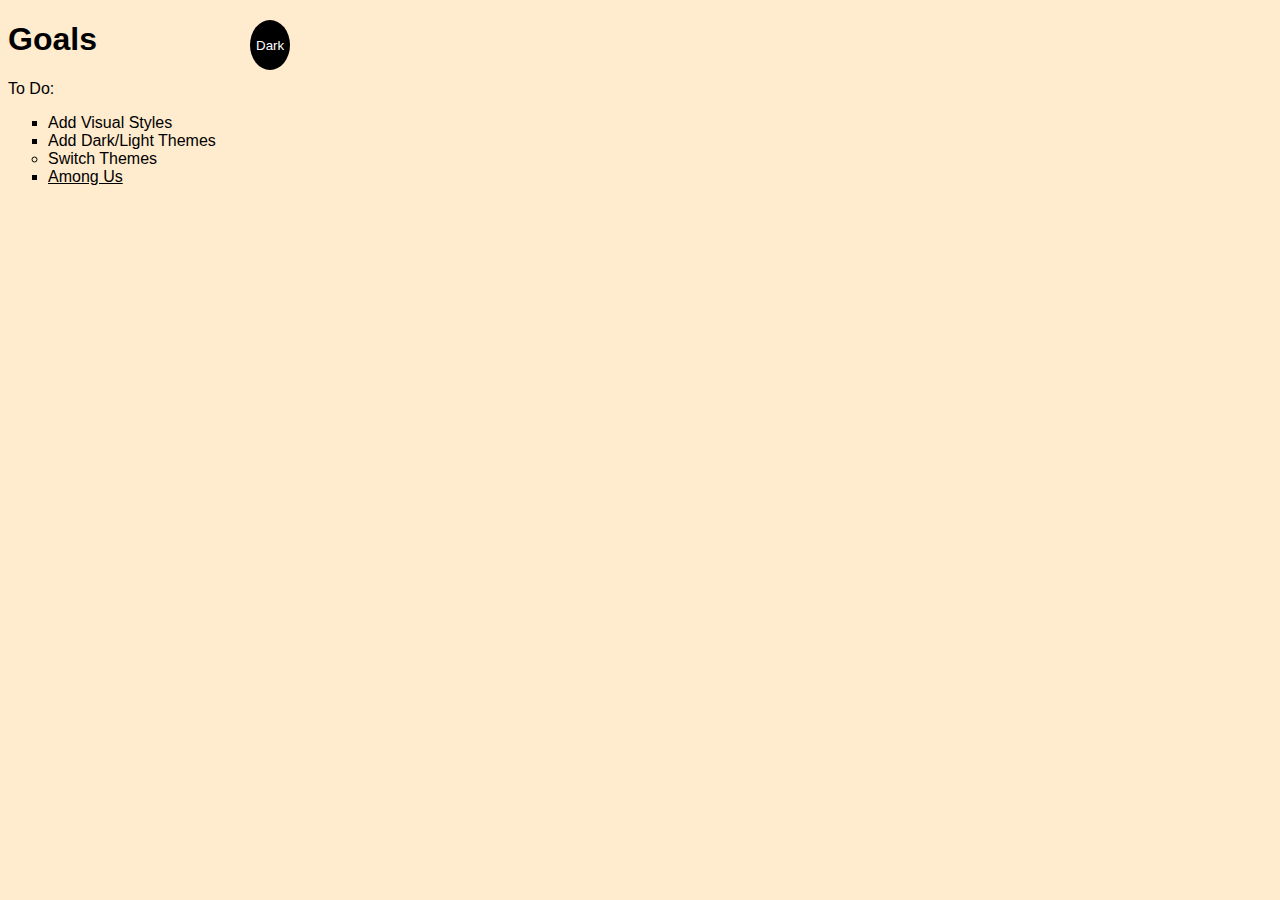
==== Website Project/index.html @ 5af655c7 "Added source files for website - v00.00.01" ====
<!DOCTYPE html>
<html lang="en">
<head>
    <meta charset="UTF-8">
    <meta http-equiv="X-UA-Compatible" content="IE=edge">
    <meta name="viewport" content="width=device-width, initial-scale=1.0">
    <title>Website Project</title>
        <link rel="stylesheet" href="main.css">
</head>
<body class="light-theme">
    <h1>Goals</h1>
    <p id="msg">To Do:</p>
    <ul>
        <li class="list">Add Visual Styles</li>
        <li class="list">Add Dark/Light Themes</li>
        <li>Switch Themes</li>
        <li class="list"><a href="https://www.youtube.com/watch?v=ChgK3V0Eezo">Among Us</a></li>

    </ul>
    <div>
        <button class="btn">Dark</button>
    </div>
    <iframe width="1000" height="600" 
    src="https://www.youtube.com/embed/ChgK3V0Eezo?autoplay=1" title="YouTube video player" 
    frameborder="0" autoplay="1" allow="accelerometer; autoplay; clipboard-write; encrypted-media; gyroscope; picture-in-picture" allowfullscreen>
    </iframe>
    <script src="app.js"></script>
    <noscript>Enable JavaScript for the full experience</noscript>
    
</body>
</html>
---- Website Project/main.css ----
:root{
    --green: #00FF00;
    --white: #ffffff;
    --black: #000000;
    --almond: #ffebcd;
}

*{
    color: var(--fontColor);
    font-family: helvetica;
}
body{
    /*font-family: monospace; */
    background: var(--bg);
}

ul{
    font-family: helvetica;
}

li{
    list-style: circle;
}

.list{
    list-style: square;
}

/*#msg{
    font-family: monospace;
} */

.light-theme{
    --fontColor: var(--black);
    --bg: var(--almond);
    --btnBg: var(--black);
    --btnFontColor: var(--white);
}

.dark-theme{
    --fontColor: var(--almond);
    --bg: var(--black);
    --btnBg: var(--white);
    --btnFontColor: var(--black);
}

.btn{
    position: absolute;
    top: 20px;
    left: 250px;
    height: 50px;
    border-radius: 50%;
    border: none;
    color: var(--btnFontColor);
    background-color: var(--btnBg);
}

.btn:focus { outline-style: none;}
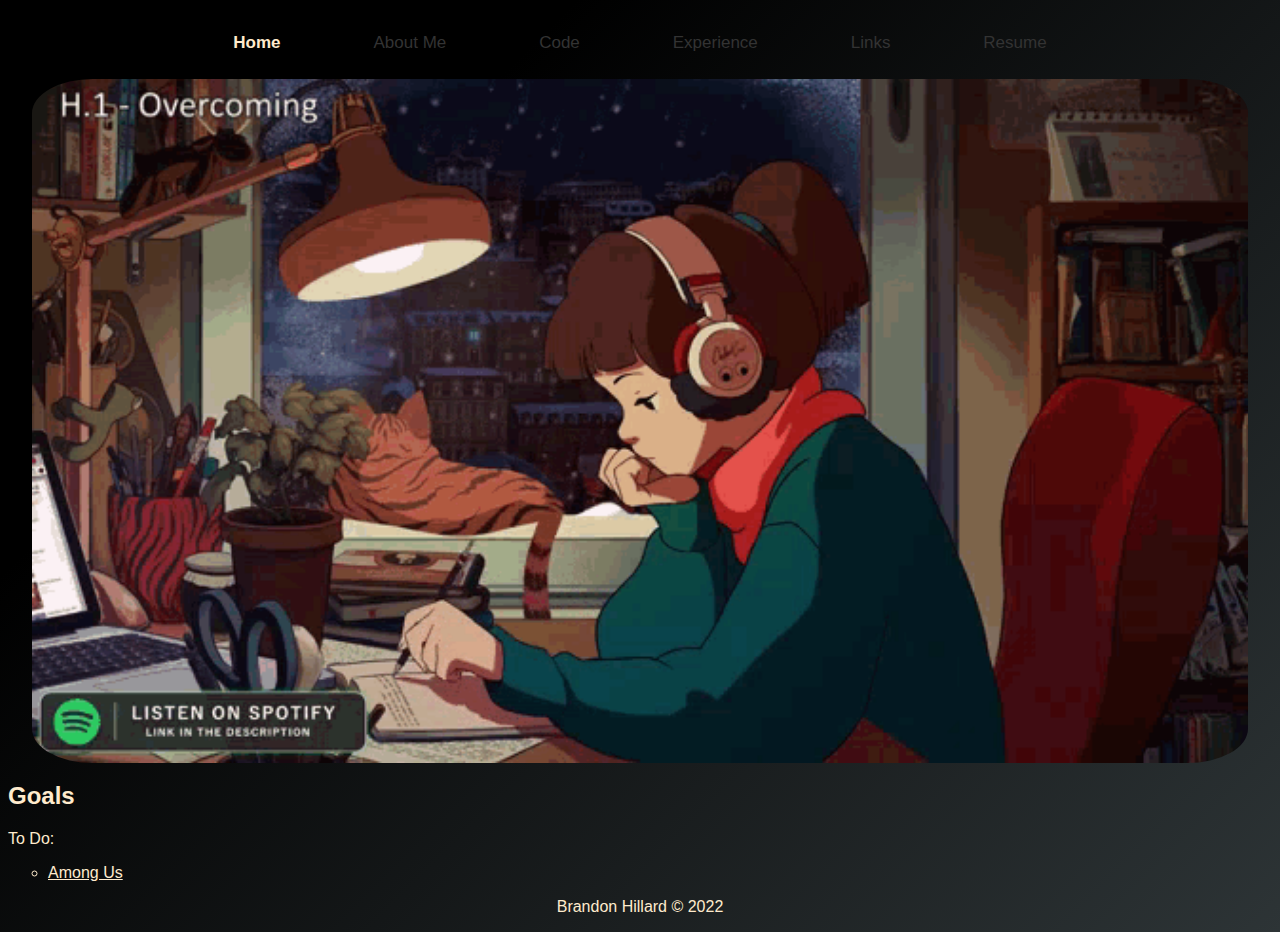
==== commit c7b4d6b1: "Built Navbar;Added Links;Added resume - v00.00.02" ====
--- a/Website Project/index.html
+++ b/Website Project/index.html
@@ -4,28 +4,42 @@
     <meta charset="UTF-8">
     <meta http-equiv="X-UA-Compatible" content="IE=edge">
     <meta name="viewport" content="width=device-width, initial-scale=1.0">
-    <title>Website Project</title>
+    <title>Brandon Hillard</title>
         <link rel="stylesheet" href="main.css">
 </head>
-<body class="light-theme">
-    <h1>Goals</h1>
+<style>
+    footer {text-align:   center;}
+</style>
+<body class="dark-theme">
+    <!-- Load an icon library to show a hamburger menu (bars) on small screens -->
+    <link rel="stylesheet" href="https://cdnjs.cloudflare.com/ajax/libs/font-awesome/4.7.0/css/font-awesome.min.css">
+    
+    <div class="topnav" id="myTopnav">
+    <a href="index.html" class="current">Home</a>
+    <a href="#aboutMe" >About Me</a>
+    <a href="#code">Code</a>
+    <a href="#experience">Experience</a>
+    <a href="links.html">Links</a>
+    <a href="resume.html">Resume</a>
+    <a href="javascript:void(0);" class="icon" onclick="myFunction()">
+        <i class="fa fa-bars"></i>
+    </a>
+    </div>
+
+    <img src="sources/chilled-cow-lofi-gif.gif" alt="TempImg" class="mainVideo">
+
+    <h2>Goals</h2>
     <p id="msg">To Do:</p>
     <ul>
-        <li class="list">Add Visual Styles</li>
-        <li class="list">Add Dark/Light Themes</li>
-        <li>Switch Themes</li>
-        <li class="list"><a href="https://www.youtube.com/watch?v=ChgK3V0Eezo">Among Us</a></li>
+        <li><a href="https://www.youtube.com/watch?v=ChgK3V0Eezo">Among Us</a></li>
 
     </ul>
-    <div>
-        <button class="btn">Dark</button>
-    </div>
-    <iframe width="1000" height="600" 
-    src="https://www.youtube.com/embed/ChgK3V0Eezo?autoplay=1" title="YouTube video player" 
-    frameborder="0" autoplay="1" allow="accelerometer; autoplay; clipboard-write; encrypted-media; gyroscope; picture-in-picture" allowfullscreen>
-    </iframe>
     <script src="app.js"></script>
     <noscript>Enable JavaScript for the full experience</noscript>
     
 </body>
+
+<footer>
+    <p>Brandon Hillard © 2022</p>
+  </footer>
 </html>--- a/Website Project/main.css
+++ b/Website Project/main.css
@@ -1,7 +1,4 @@
 :root{
-    --green: #00FF00;
-    --white: #ffffff;
-    --black: #000000;
     --almond: #ffebcd;
 }
 
@@ -9,9 +6,31 @@
     color: var(--fontColor);
     font-family: helvetica;
 }
+
+.mainVideo{
+    max-width: 95vw;
+    width: 95vw;
+    max-height: 90vh;
+    border-radius: 5%;
+    margin-left: auto;
+    margin-right: auto;
+    display: block;
+}
+
 body{
     /*font-family: monospace; */
-    background: var(--bg);
+    /*margin: 0;
+    width: 100vw;
+    height: 100vh;*/
+    background-color: #2d3436;
+    background-image: linear-gradient(315deg, #2d3436 0%, #000000 74%);
+    background-size: cover;
+    background-repeat: no-repeat;
+}
+
+header{
+    background-color: #2d3436;
+
 }
 
 ul{
@@ -26,33 +45,86 @@
     list-style: square;
 }
 
-/*#msg{
-    font-family: monospace;
-} */
-
-.light-theme{
-    --fontColor: var(--black);
-    --bg: var(--almond);
-    --btnBg: var(--black);
-    --btnFontColor: var(--white);
+.dark-theme{
+    --fontColor: var(--almond);
 }
 
-.dark-theme{
-    --fontColor: var(--almond);
-    --bg: var(--black);
-    --btnBg: var(--white);
-    --btnFontColor: var(--black);
-}
+/* When the screen is less than 600 pixels wide, hide all links, except for the first one ("Home"). Show the link that contains should open and close the topnav (.icon) */
+@media screen and (max-width: 700px) {
+    .topnav a:not(:first-child) {display: none;}
+    .topnav a.icon {
+      float: right;
+      display: block;
+    }
+  }
+  
+  /* The "responsive" class is added to the topnav with JavaScript when the user clicks on the icon. This class makes the topnav look good on small screens (display the links vertically instead of horizontally) */
+  @media screen and (max-width: 700px) {
+    .topnav.responsive {position: relative;}
+    .topnav.responsive a.icon {
+      position: absolute;
+      right: 0;
+      top: 0;
+    }
+    .topnav.responsive a {
+      float: none;
+      display: block;
+      text-align: left;
+    }
+  }
+  
+  /* Add a black background color to the top navigation */
+  .topnav {
+    margin-right: auto;
+    margin-left: auto;
+    text-align: center;
+    overflow: hidden;
+  }
+  
+  /* Style the links inside the navigation bar */
+  .topnav a {
+    color: #333;
+    text-align: center;
+    padding: 2% 3.5%;
+    text-decoration: none;
+    font-size: 17px;
+    display: inline-block;
+    position: relative;
+  }
+  
+  .topnav a:after {
+    content: '';
+    position: absolute;
+    width: 100%;
+    transform: scaleX(0);
+    height: 5px;
+    bottom: 0;
+    left: 0;
+    background-image: linear-gradient(white,#333);
+    transition: transform 0.25s ease-out;
+  }
+  
+  .topnav a:hover:after{
+    transform: scaleX(1);
+  }
+  
+  .topnav a.current{
+    font-weight: bold;
+    color: #ffebcd;
+  }
+  
+  /* Hide the link that should open and close the topnav on small screens */
+  .topnav .icon {
+    display: none;
+  }
 
-.btn{
-    position: absolute;
-    top: 20px;
-    left: 250px;
-    height: 50px;
-    border-radius: 50%;
-    border: none;
-    color: var(--btnFontColor);
-    background-color: var(--btnBg);
-}
-
-.btn:focus { outline-style: none;}+  .pdfView{
+    max-width: 80vw;
+    width: 80vw;
+    height: 200vh;
+    max-height: 200vh;
+    border-radius: 3%;
+    margin-left: auto;
+    margin-right: auto;
+    display: block;
+  }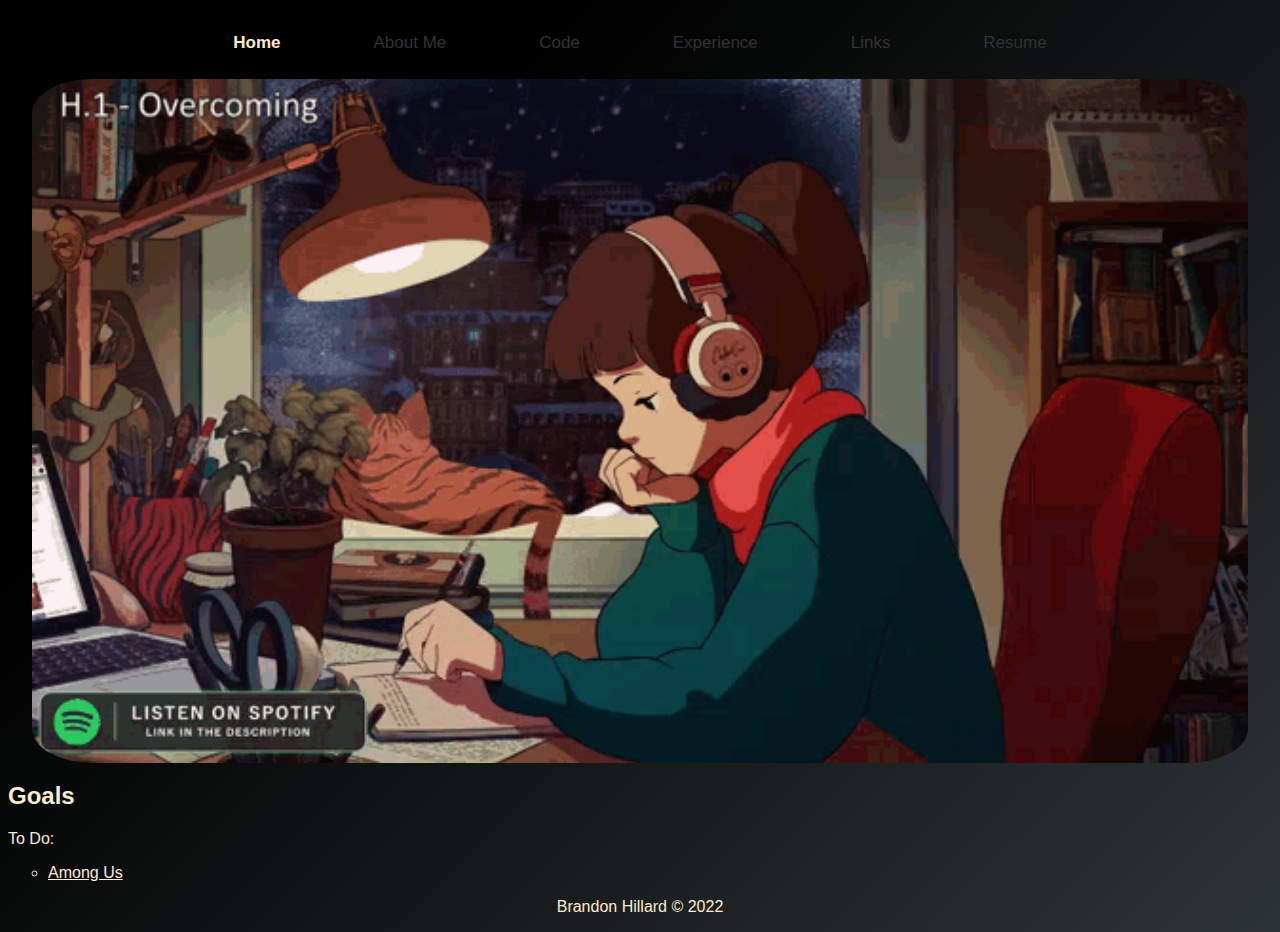
==== commit 2bfe12c4: "Tested new JS functions - v00.00.03" ====
--- a/Website Project/index.html
+++ b/Website Project/index.html
@@ -29,10 +29,9 @@
     <img src="sources/chilled-cow-lofi-gif.gif" alt="TempImg" class="mainVideo">
 
     <h2>Goals</h2>
-    <p id="msg">To Do:</p>
+    <p id="msg" onclick="homeScreenFade()">To Do:</p>
     <ul>
-        <li><a href="https://www.youtube.com/watch?v=ChgK3V0Eezo">Among Us</a></li>
-
+        <li id="YouTubeLink"><a href="https://www.youtube.com/watch?v=ChgK3V0Eezo" target="_blank">Among Us</a></li>
     </ul>
     <script src="app.js"></script>
     <noscript>Enable JavaScript for the full experience</noscript>
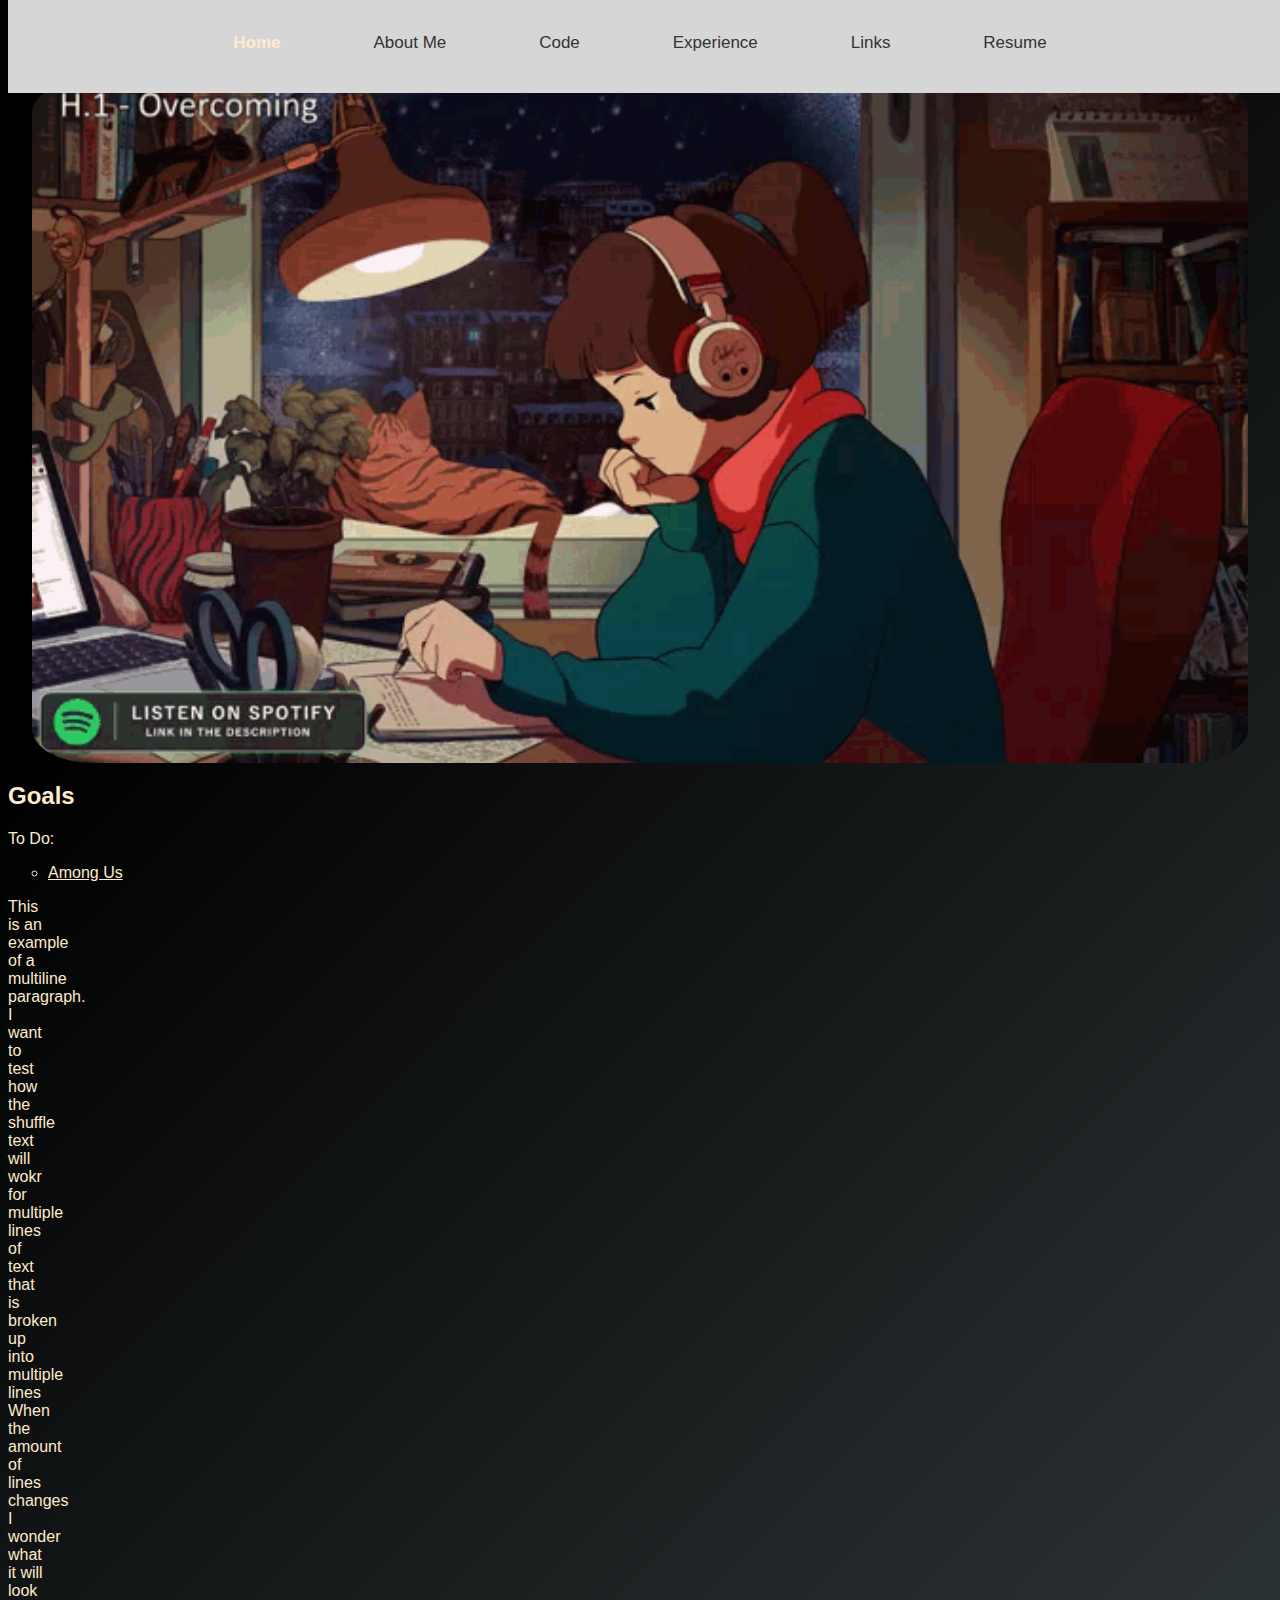
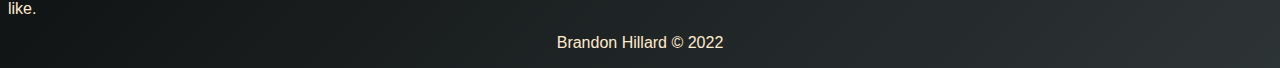
==== commit 57765f6d: "Added Shuffle function and screen wipe - v00.00.04" ====
--- a/Website Project/index.html
+++ b/Website Project/index.html
@@ -11,13 +11,19 @@
     footer {text-align:   center;}
 </style>
 <body class="dark-theme">
+    
     <!-- Load an icon library to show a hamburger menu (bars) on small screens -->
     <link rel="stylesheet" href="https://cdnjs.cloudflare.com/ajax/libs/font-awesome/4.7.0/css/font-awesome.min.css">
-    
+    <script src="http://ajax.googleapis.com/ajax/libs/jquery/1.10.2/jquery.min.js"></script>
+    <script type="text/javascript" src="sources/Simple-Text-Shuffle-Effect-with-jQuery-Shuffle-Text/jquery.shuffleText.js"></script>
+
+    <div class="transition">
+    </div>
+
     <div class="topnav" id="myTopnav">
     <a href="index.html" class="current">Home</a>
     <a href="#aboutMe" >About Me</a>
-    <a href="#code">Code</a>
+    <a id="codeHeading" href="#code" onclick="pageTransition()">Code</a>
     <a href="#experience">Experience</a>
     <a href="links.html">Links</a>
     <a href="resume.html">Resume</a>
@@ -33,6 +39,13 @@
     <ul>
         <li id="YouTubeLink"><a href="https://www.youtube.com/watch?v=ChgK3V0Eezo" target="_blank">Among Us</a></li>
     </ul>
+
+    <p id="shufflePara" style="width: 40px">This is an example of a multiline paragraph. 
+        I want to test how the shuffle text will wokr for multiple lines
+        of text that is broken up into multiple lines
+        When the amount of lines changes I wonder what it will look like.
+    </p>
+
     <script src="app.js"></script>
     <noscript>Enable JavaScript for the full experience</noscript>
     
--- a/Website Project/main.css
+++ b/Website Project/main.css
@@ -1,3 +1,5 @@
+@import "transition-style";
+
 :root{
     --almond: #ffebcd;
 }
@@ -15,6 +17,7 @@
     margin-left: auto;
     margin-right: auto;
     display: block;
+    z-index: 0;
 }
 
 body{
@@ -26,6 +29,7 @@
     background-image: linear-gradient(315deg, #2d3436 0%, #000000 74%);
     background-size: cover;
     background-repeat: no-repeat;
+    z-index: 0;
 }
 
 header{
@@ -35,14 +39,17 @@
 
 ul{
     font-family: helvetica;
+    z-index: 0;
 }
 
 li{
     list-style: circle;
+    z-index: 0;
 }
 
 .list{
     list-style: square;
+    z-index: 0;
 }
 
 .dark-theme{
@@ -65,11 +72,13 @@
       position: absolute;
       right: 0;
       top: 0;
+      z-index: 2;
     }
     .topnav.responsive a {
       float: none;
       display: block;
       text-align: left;
+      z-index: 2;
     }
   }
   
@@ -79,6 +88,8 @@
     margin-left: auto;
     text-align: center;
     overflow: hidden;
+    position: relative;
+    z-index: 2;
   }
   
   /* Style the links inside the navigation bar */
@@ -90,6 +101,7 @@
     font-size: 17px;
     display: inline-block;
     position: relative;
+    z-index: 2;
   }
   
   .topnav a:after {
@@ -127,4 +139,32 @@
     margin-left: auto;
     margin-right: auto;
     display: block;
+  }
+
+  .anim-trans {
+    animation: anim 4s ease-in-out;
+    }
+  
+  @keyframes anim{
+       0% { }
+       20%  { z-index:1;\transform: skewY(0deg) translateY(-100%); }
+       40%   { transform: skewY(0deg) translateY(0);
+    height:100%; z-index:1; box-shadow: 10px 10px 5px #eaeaea;}
+       60%   { transform: skewY(0deg) translateY(0);
+    height:100%;z-index:1; box-shadow: 10px 10px 5px #eaeaea;}
+       80%   { transform: skewY(0deg) translateY(-100%);
+    height:60%;z-index:1; box-shadow: 10px 10px 5px #eaeaea;}
+       100%   { transform: skewY(0deg) translateY(-50px);
+    height:15%;z-index:1; box-shadow: none;}
+  }
+
+  .transition {
+    position: absolute;
+    z-index: 1;
+    height:15%;
+    width:100%;
+    background:#d6d6d6;
+    transform: skewY(0deg) translateY(-50px);
+    transition:2s all ease-in-out;
+    -webkit-transition:2s all ease-in-out;
   }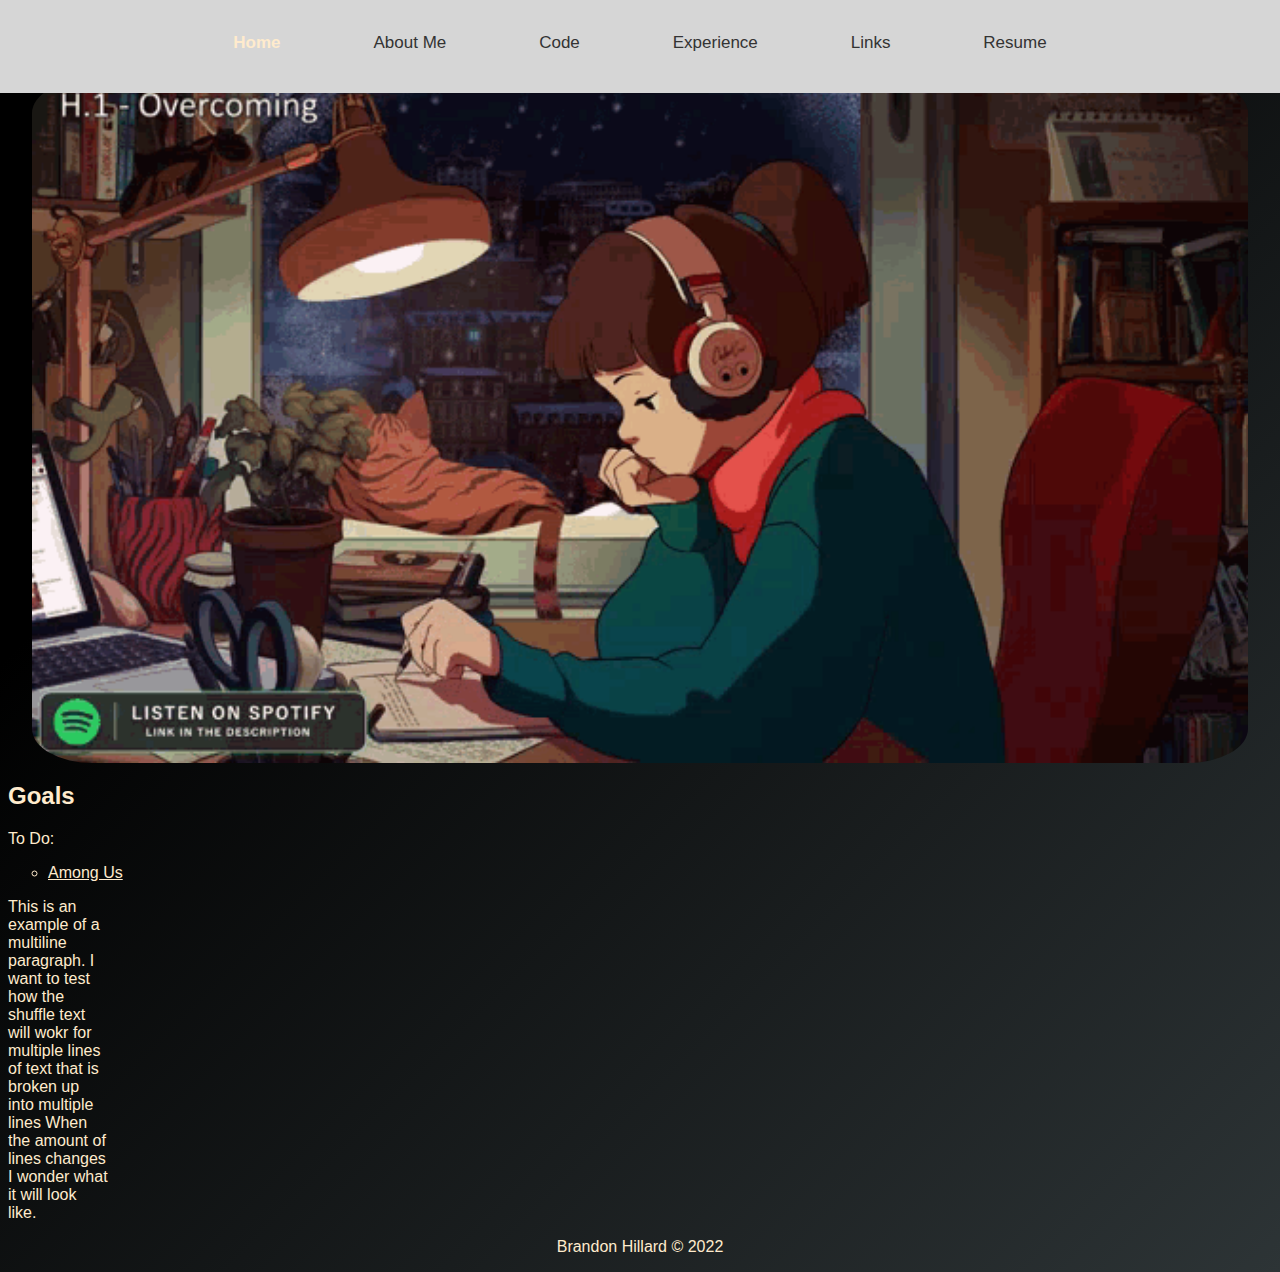
==== commit eb7d6d48: "Modified Screen Wipe Effects - v00.00.06" ====
--- a/Website Project/index.html
+++ b/Website Project/index.html
@@ -17,21 +17,22 @@
     <script src="http://ajax.googleapis.com/ajax/libs/jquery/1.10.2/jquery.min.js"></script>
     <script type="text/javascript" src="sources/Simple-Text-Shuffle-Effect-with-jQuery-Shuffle-Text/jquery.shuffleText.js"></script>
 
-    <div class="transition">
+    <div class="transition" id="transitionDiv">
     </div>
 
     <div class="topnav" id="myTopnav">
-    <a href="index.html" class="current">Home</a>
-    <a href="#aboutMe" >About Me</a>
-    <a id="codeHeading" href="#code" onclick="pageTransition()">Code</a>
-    <a href="#experience">Experience</a>
-    <a href="links.html">Links</a>
-    <a href="resume.html">Resume</a>
+    <a id="home" class="current" onclick="pageTransition(home)">Home</a>
+    <a id="aboutMe" href="#aboutMe" class="basic" onclick="pageTransition(aboutMe)" >About Me</a>
+    <a id="codeHeading" href="#code" class="basic" onclick="pageTransition(codeHeading)">Code</a>
+    <a id="experienceHeading" href="#experience" onclick="pageTransition(experienceHeading)">Experience</a>
+    <a id="linksHeading" href="#links" onclick="pageTransition(linksHeading)">Links</a>
+    <a id="resumeHeading" href="#resume" onclick="pageTransition(resumeHeading)">Resume</a>
     <a href="javascript:void(0);" class="icon" onclick="myFunction()">
         <i class="fa fa-bars"></i>
     </a>
     </div>
 
+    <div id="mainDiv">
     <img src="sources/chilled-cow-lofi-gif.gif" alt="TempImg" class="mainVideo">
 
     <h2>Goals</h2>
@@ -40,12 +41,13 @@
         <li id="YouTubeLink"><a href="https://www.youtube.com/watch?v=ChgK3V0Eezo" target="_blank">Among Us</a></li>
     </ul>
 
-    <p id="shufflePara" style="width: 40px">This is an example of a multiline paragraph. 
+    <p id="shufflePara" style="width: 100px">This is an example of a multiline paragraph. 
         I want to test how the shuffle text will wokr for multiple lines
         of text that is broken up into multiple lines
         When the amount of lines changes I wonder what it will look like.
     </p>
 
+    </div>
     <script src="app.js"></script>
     <noscript>Enable JavaScript for the full experience</noscript>
     
--- a/Website Project/main.css
+++ b/Website Project/main.css
@@ -141,18 +141,32 @@
     display: block;
   }
 
-  .anim-trans {
-    animation: anim 4s ease-in-out;
-    }
   
-  @keyframes anim{
+  /*@keyframes animStart{
+    0% { }
+    20%  { z-index:1;\transform: skewY(0deg) translateY(-100%); }
+    40%   { transform: skewY(0deg) translateY(0);
+ height:100%; z-index:1; box-shadow: 10px 10px 5px #eaeaea;}
+    60%   { transform: skewY(0deg) translateY(0);
+ height:100%;z-index:1; box-shadow: 10px 10px 5px #eaeaea;}
+    80%   { transform: skewY(0deg) translateY(-100%);
+ height:60%;z-index:1; box-shadow: 10px 10px 5px #eaeaea;}
+    100%   { transform: skewY(0deg) translateY(-50px);
+ height:15%;z-index:1; box-shadow: none;}
+} */
+
+  @keyframes animStart{
        0% { }
-       20%  { z-index:1;\transform: skewY(0deg) translateY(-100%); }
-       40%   { transform: skewY(0deg) translateY(0);
-    height:100%; z-index:1; box-shadow: 10px 10px 5px #eaeaea;}
-       60%   { transform: skewY(0deg) translateY(0);
-    height:100%;z-index:1; box-shadow: 10px 10px 5px #eaeaea;}
-       80%   { transform: skewY(0deg) translateY(-100%);
+       50%  { z-index:1;\transform: skewY(0deg) translateY(-100%); }
+       100%   { transform: skewY(0deg) translateY(-50px);
+    height:110%; z-index:1; box-shadow: 10px 10px 5px #eaeaea;}
+  } 
+  @keyframes animEnd {
+    0%   { transform: skewY(0deg) translateY(-50px);
+      height:110%; z-index:1; box-shadow: 10px 10px 5px #eaeaea;}
+       20%   { transform: skewY(0deg) translateY(-50px);
+    height:110%;z-index:1; box-shadow: 10px 10px 5px #eaeaea;}
+       50%   { transform: skewY(0deg) translateY(-100%);
     height:60%;z-index:1; box-shadow: 10px 10px 5px #eaeaea;}
        100%   { transform: skewY(0deg) translateY(-50px);
     height:15%;z-index:1; box-shadow: none;}
@@ -162,9 +176,23 @@
     position: absolute;
     z-index: 1;
     height:15%;
-    width:100%;
+    width:110%;
     background:#d6d6d6;
     transform: skewY(0deg) translateY(-50px);
     transition:2s all ease-in-out;
     -webkit-transition:2s all ease-in-out;
+    margin-left: -10vw;
+    padding-left: -10vw;
+  }
+
+  .anim-trans-start {
+    /*animation: animStart 2s ease-in-out; */
+    transition: height 1s ease-in-out;
+    height: 110vh;
+    }
+  
+  .anim-trans-end{
+    /*animation: animEnd 2s ease-in-out; */
+    transition: height 1s ease-in-out;
+    height: 15%;
   }